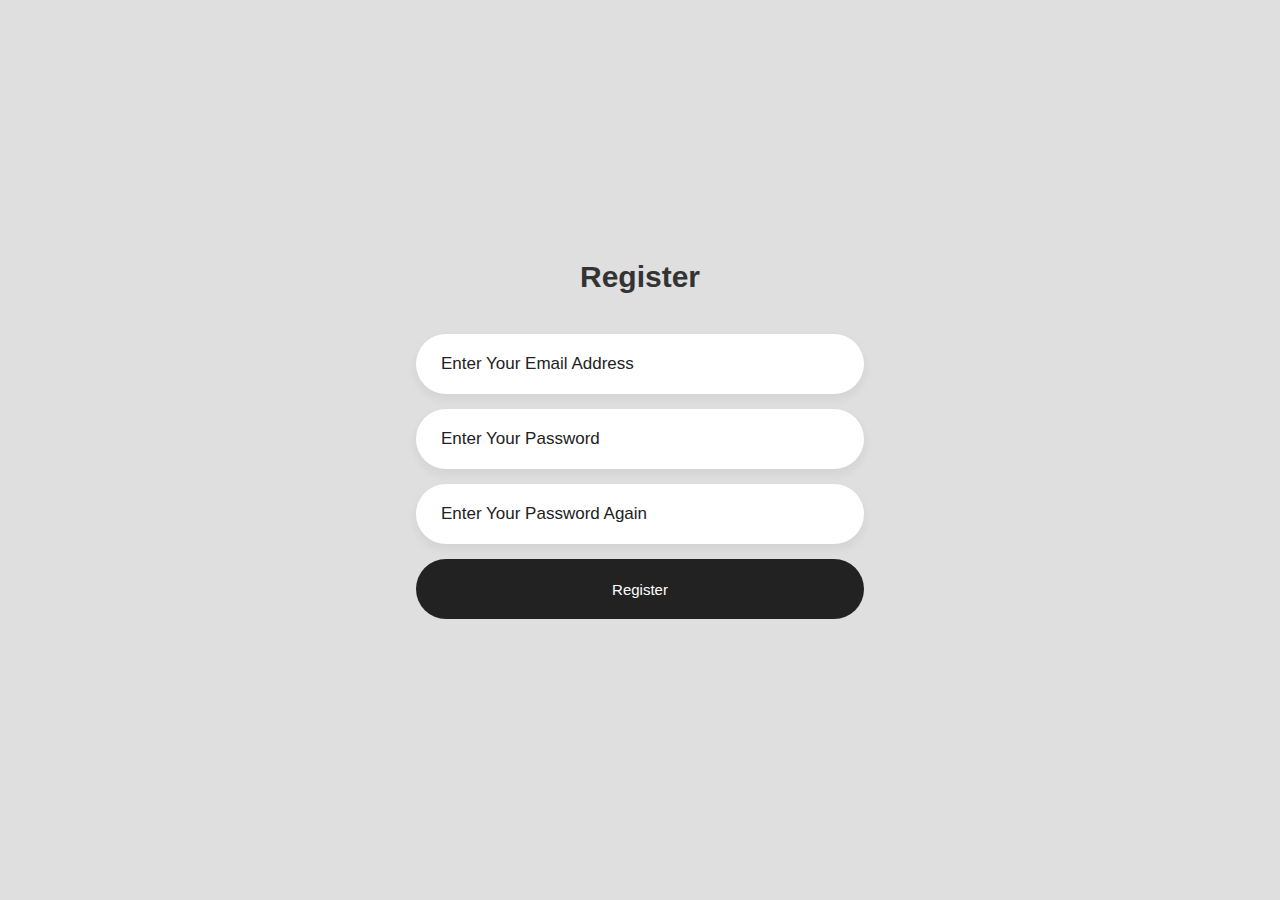
==== index.html @ 36c14e56 "Add files via upload" ====
<!DOCTYPE html>
<html lang="en">
<head>
    <meta charset="UTF-8">
    <meta http-equiv="X-UA-Compatible" content="IE=edge">
    <meta name="viewport" content="width=device-width, initial-scale=1.0">
    <title>Registration Form</title>
    <link rel="stylesheet" href="style.css">
</head>
<body>
    <div class="container">
        <div class="containertwo">
            <h1>Register</h1>
            <form action="connection1.php" method="post" name="myForm">
                <input type="email" name="email" placeholder="Enter Your Email Address" id="email">
                <input type="password" name="password" placeholder="Enter Your Password" id="password">
                <input type="password" name="cpassword" placeholder="Enter Your Password Again" id="cpassword">
                <button type="button" id="button">Register</button>
            </form>
        </div>
    </div>
    <script>
        const btn = document.getElementById("button");

        btn.addEventListener('click', Checked);

        function Checked() {
            if (document.myForm.email.value === "") {
                alert("Please Enter Email Address");
                document.myForm.email.focus();
                return false;
            } else if (document.myForm.password.value === "") {
                alert("Please Enter Password");
                document.myForm.password.focus();
                return false;
            } else if (document.myForm.password.value !== document.myForm.cpassword.value) {
                alert("Passwords don't match");
                document.myForm.cpassword.focus();
                return false;
            } else {
                document.myForm.submit();
                return true;
            }
        }
    </script>
</body>
</html>
---- style.css ----
*{
    margin: 0;
    padding: 0;
    box-sizing: border-box;
    font-family: 'Poppins', sans-serif;
}
body{
    align-items: center;
    min-height: 100vh;
    display: flex;
    justify-content: center;
    background-color: #dfdfdf;
}
.container{
    display: flex;
    justify-content: center;    
    height: 480px;
    padding: 30px;
}
.containertwo h1{
    text-align: center;
    margin: 20px 0 40px 0;
    color: #333;
    font-size: 30px;
    font-weight: 600;
}
form{
    display:flex;
    flex-direction: column;
    width:35vw;
}
input{
    width: 100%;
    height: 60px;
    font-size: 17px;
    padding: 0 25px;
    margin-bottom: 15px;
    border-radius: 30px;
    border: none;
    box-shadow: 0px 5px 10px 1px rgba(0,0,0,0.05);
    outline: none;
    transition: .3s;
}
::placeholder{
    font-weight: 500;
    color: #222;
}
input:focus{
    width: 105%;
}
button{
    width: 100%;
    height: 60px;
    background: #222;
    border: none;
    border-radius: 30px;
    cursor: pointer;
    transition: .3s;
}
#button{
    font-size: 15px;   
    color: #fff;
}
button:hover{
    background: #000;
    transform: scale(1.05,1);
}
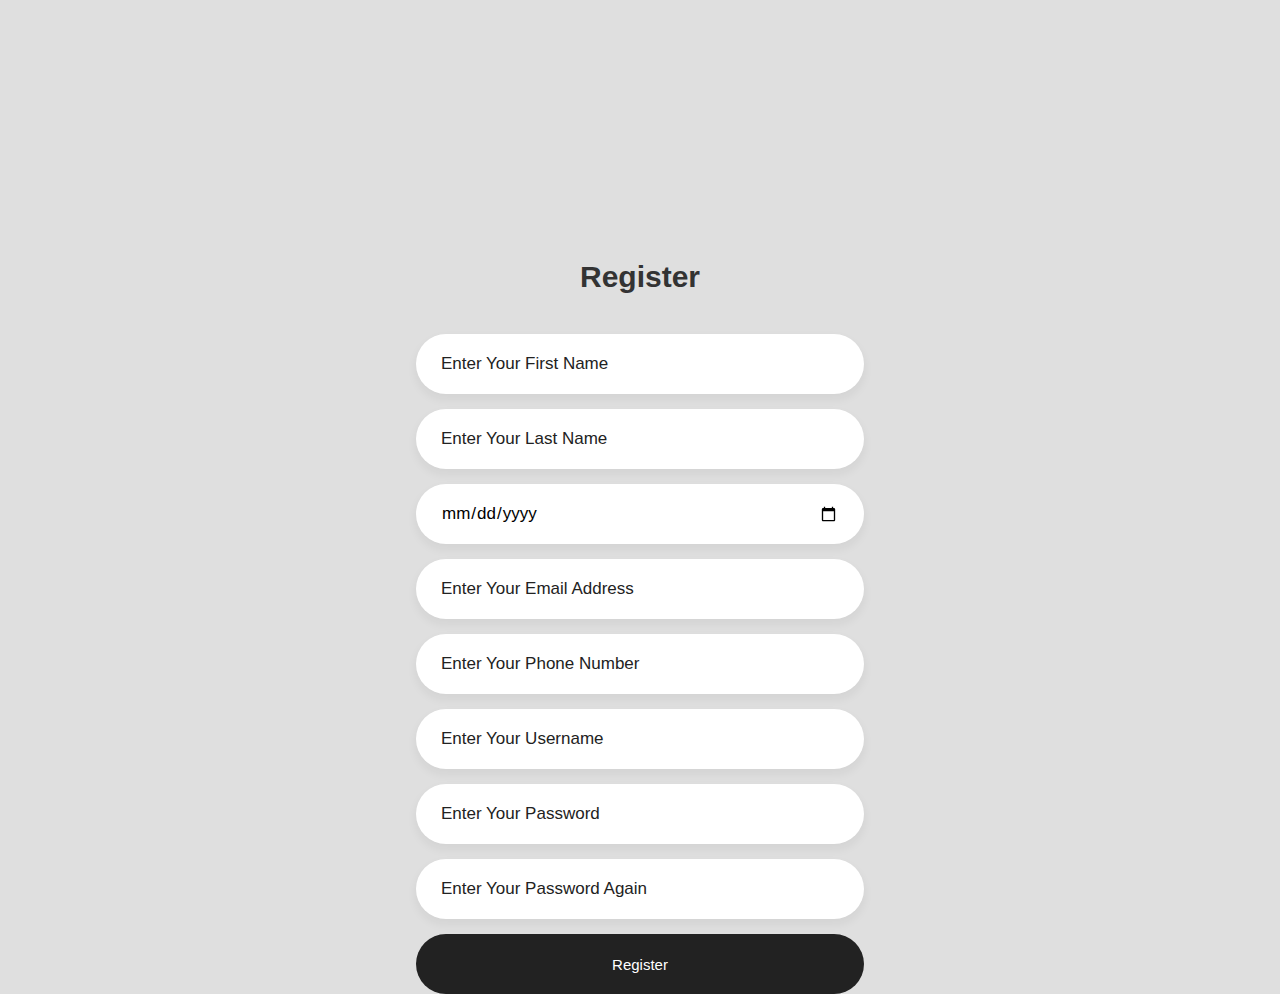
==== commit 29f379d4: "Update index.html" ====
--- a/index.html
+++ b/index.html
@@ -12,7 +12,12 @@
         <div class="containertwo">
             <h1>Register</h1>
             <form action="connection1.php" method="post" name="myForm">
+                <input type="text" name="fname" placeholder="Enter Your First Name" id="fname">
+                <input type="text" name="lname" placeholder="Enter Your Last Name" id="lname">
+                <input type="date" name="dob" placeholder="Enter Your Date of Birth" id="dob">
                 <input type="email" name="email" placeholder="Enter Your Email Address" id="email">
+                <input type="text" name="phone" placeholder="Enter Your Phone Number" id="phone">
+                <input type="text" name="uname" placeholder="Enter Your Username" id="uname">
                 <input type="password" name="password" placeholder="Enter Your Password" id="password">
                 <input type="password" name="cpassword" placeholder="Enter Your Password Again" id="cpassword">
                 <button type="button" id="button">Register</button>
